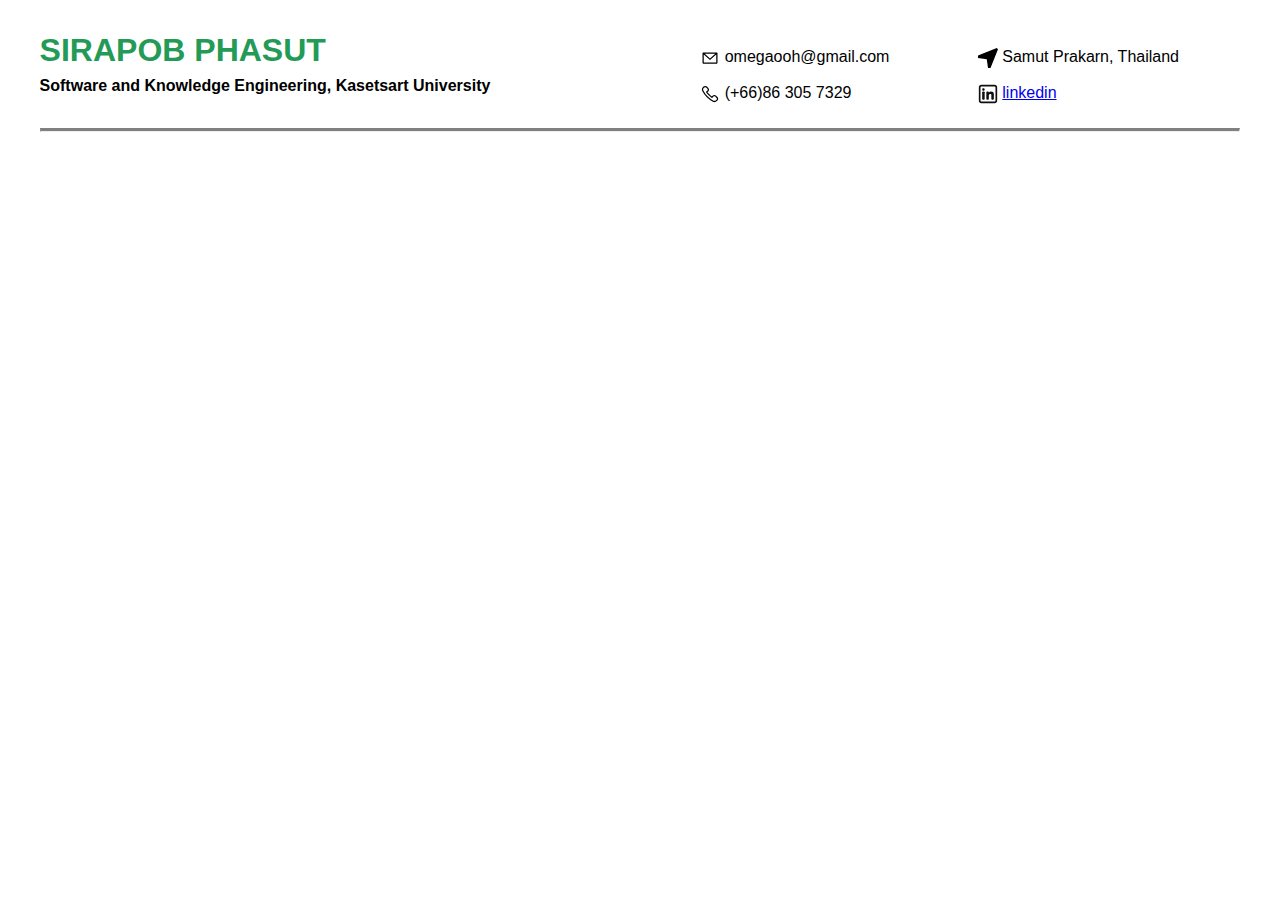
==== resume.html @ 2d1a5901 "init html and add header" ====
<!DOCTYPE html>
<link rel="stylesheet" href="style.css">
<div class="frame">
    <div class="grid-2c">
        <div class="grid-content">
            <h1>SIRAPOB PHASUT</h1>
            <h2>Software and Knowledge Engineering, Kasetsart University</h2>
        </div>
        <div class="grid-2c">
            <div>
                <p>
                    <img src="email.svg" style="vertical-align:middle">
                    <span>omegaooh@gmail.com</span>
                </p>
                <p>
                    <img src="tel.svg" style="vertical-align:middle">
                    <span>(+66)86 305 7329</span>
                </p>
            </div>
            <div>
                <p>
                    <img src="location-pin.svg" style="vertical-align:middle">
                    <span>Samut Prakarn, Thailand</span>
                </p>
                <p>
                    <img src="linkedin.svg" style="vertical-align:middle">
                    <a href="https://www.linkedin.com/in/sirapob-phasut-ba5649323/">linkedin</a>
                </p>
            </div>
        </div>
    </div>
    <hr class="solid">

</div>
---- style.css ----
@page {
    size: 7in 9.25in;
    margin: 27mm 16mm 27mm 16mm;
}

div.frame {
    margin: 2.5%;
    font-family: Helvetica;
}

div.grid-2c {
    display: grid;
    column-gap: 5%;
    grid-template-columns: auto auto;
    align-items: start;
}

h1 {
    text-align: left;
    color: rgba(35, 155, 86);
    margin:0;
}

h2 {
    text-align: left;
    font-size: medium;
    margin-top: 0.5rem;
}

hr.solid {
    border-top: 3px solid;
}
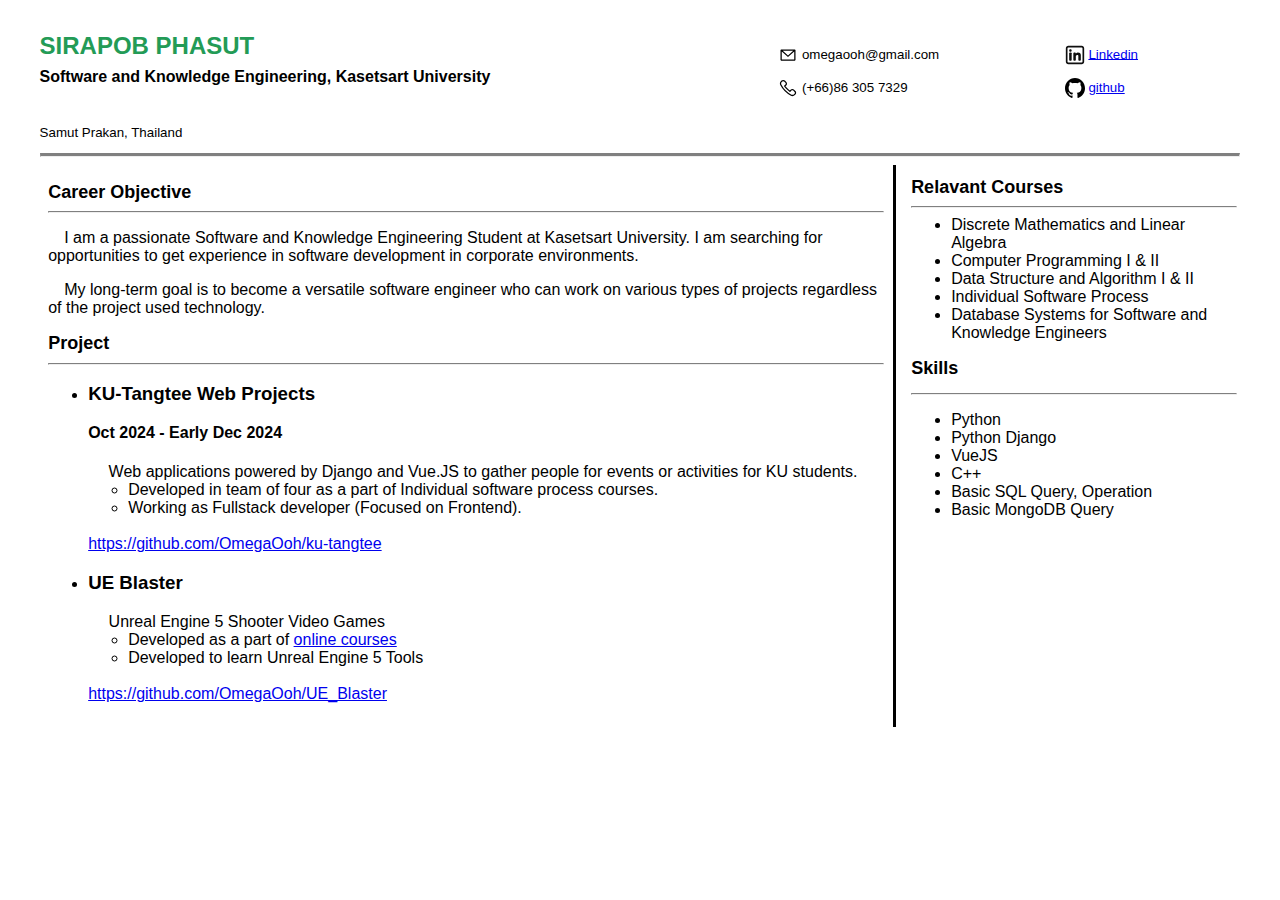
==== commit 95b89960: "Add more detail and github link" ====
--- a/resume.html
+++ b/resume.html
@@ -3,32 +3,105 @@
 <div class="frame">
     <div class="grid-2c">
         <div class="grid-content">
-            <h1>SIRAPOB PHASUT</h1>
-            <h2>Software and Knowledge Engineering, Kasetsart University</h2>
+            <h1 class="name">SIRAPOB PHASUT</h1>
+            <h2 class="det">Software and Knowledge Engineering, Kasetsart University</h2>
         </div>
         <div class="grid-2c">
             <div>
-                <p>
+                <p class="contact">
                     <img src="email.svg" style="vertical-align:middle">
                     <span>omegaooh@gmail.com</span>
                 </p>
-                <p>
+                <p class="contact">
                     <img src="tel.svg" style="vertical-align:middle">
                     <span>(+66)86 305 7329</span>
                 </p>
             </div>
             <div>
+                <p class="contact">
+                    <img src="linkedin.svg" style="vertical-align:middle">
+                    <a href="https://www.linkedin.com/in/sirapob-phasut-ba5649323/">Linkedin</a>
+                </p>
+                <p class="contact">
+                    <img src="github.svg" style="vertical-align:middle">
+                    <a href="https://github.com/OmegaOoh/">github</a>
+                </p>
+            </div>
+            
+        </div>
+    </div>
+    <p class="contact">Samut Prakan, Thailand</p>
+    <hr class="solid">
+    <div class="grid-2ca">
+        <div class="grid-al">
+            <div>
+                <h2 style="margin-bottom: 1%">Career Objective</h2>
+                <hr class="solid_l">
+                <p> &emsp;I am a passionate Software and Knowledge Engineering Student at Kasetsart University.
+                    I am searching for opportunities to get experience in software development in corporate environments.
+                </p>
+                &emsp;My long-term goal is to become a versatile software engineer who can work on various types of projects regardless of the project used technology.
                 <p>
-                    <img src="location-pin.svg" style="vertical-align:middle">
-                    <span>Samut Prakarn, Thailand</span>
+
                 </p>
-                <p>
-                    <img src="linkedin.svg" style="vertical-align:middle">
-                    <a href="https://www.linkedin.com/in/sirapob-phasut-ba5649323/">linkedin</a>
-                </p>
+            </div>
+            <div>
+                <h2 style="margin-bottom: 1%">Project</h2>
+                <hr class="solid_l">
+                <ul>
+                    <li><h3>KU-Tangtee Web Projects</h3>
+                        <h4 style="margin-top:0px;">Oct 2024 - Early Dec 2024</h4>
+                        &emsp; Web applications powered by Django and Vue.JS to gather people for events or activities for KU students.<br>
+                        <ul>
+                            <li>Developed in team of four as a part of Individual software process courses.</li>
+                            <li>Working as Fullstack developer (Focused on Frontend).</li>
+                        </ul>
+                        <br>
+                        <a style="margin-top: 20px;" href="https://github.com/OmegaOoh/ku-tangtee">
+                            https://github.com/OmegaOoh/ku-tangtee
+                        </a>
+                    </li>
+                    <li><h3>UE Blaster</h3>
+                        &emsp; Unreal Engine 5 Shooter Video Games<br>
+                        <ul>
+                            <li>Developed as a part of <a href="https://www.udemy.com/course/unreal-engine-5-cpp-multiplayer-shooter/">online courses</a></li>
+                            <li>Developed to learn Unreal Engine 5 Tools</li>
+                        </ul>
+                        <br>
+                        <a style="margin-top: 20px;" href="https://github.com/OmegaOoh/UE_Blaster">
+                            https://github.com/OmegaOoh/UE_Blaster
+                        </a>
+                    </li>
+
+                </ul>
+            </div>
+            
+        </div>
+        <div class="grid-ar">
+            <div>
+                <h2 style="margin-bottom: 0px">Relavant Courses</h2>
+                <hr class="solid_l">
+                <ul style="margin-top:0px">
+                    <li>Discrete Mathematics and Linear Algebra</li>
+                    <li>Computer Programming I & II</li>
+                    <li>Data Structure and Algorithm I & II</li>
+                    <li>Individual Software Process</li>
+                    <li>Database Systems for Software and </li> Knowledge Engineers</li>
+                </ul>
+            </div>
+            <div>
+                <h2>Skills</h2>
+                <hr class="solid_l">
+                <ul>
+                    <li>Python</li>
+                    <li>Python Django</li>
+                    <li>VueJS</li>
+                    <li>C++</li>
+                    <li>Basic SQL Query, Operation</li>
+                    <li>Basic MongoDB Query</li>
+                </ul>
             </div>
         </div>
     </div>
-    <hr class="solid">
-
+    
 </div>
--- a/style.css
+++ b/style.css
@@ -1,8 +1,3 @@
-@page {
-    size: 7in 9.25in;
-    margin: 27mm 16mm 27mm 16mm;
-}
-
 div.frame {
     margin: 2.5%;
     font-family: Helvetica;
@@ -15,18 +10,49 @@
     align-items: start;
 }
 
-h1 {
+div.grid-2ca {
+    display: grid;
+    column-gap: 1%;
+    grid-template-areas: 'left left right right';
+    align-items: start;
+    
+}
+
+.grid-al {
+    padding: 1%;
+    grid-area:left;
+    border-right: 3px solid
+}
+.grid-ar {
+    padding: 1%;
+    grid-area:right;
+}
+
+h1.name {
     text-align: left;
     color: rgba(35, 155, 86);
-    margin:0;
+    font-size:x-large;
+    margin: 0px;
 }
 
-h2 {
+h2.det {
     text-align: left;
     font-size: medium;
     margin-top: 0.5rem;
+}
+h2 {
+    text-align: left;
+    font-size:large;
+    margin-top: 0.5rem;
+}
+
+.contact {
+    font-size:smaller
 }
 
 hr.solid {
     border-top: 3px solid;
 }
+hr.solid_l {
+    border-top: 1px solid;
+}
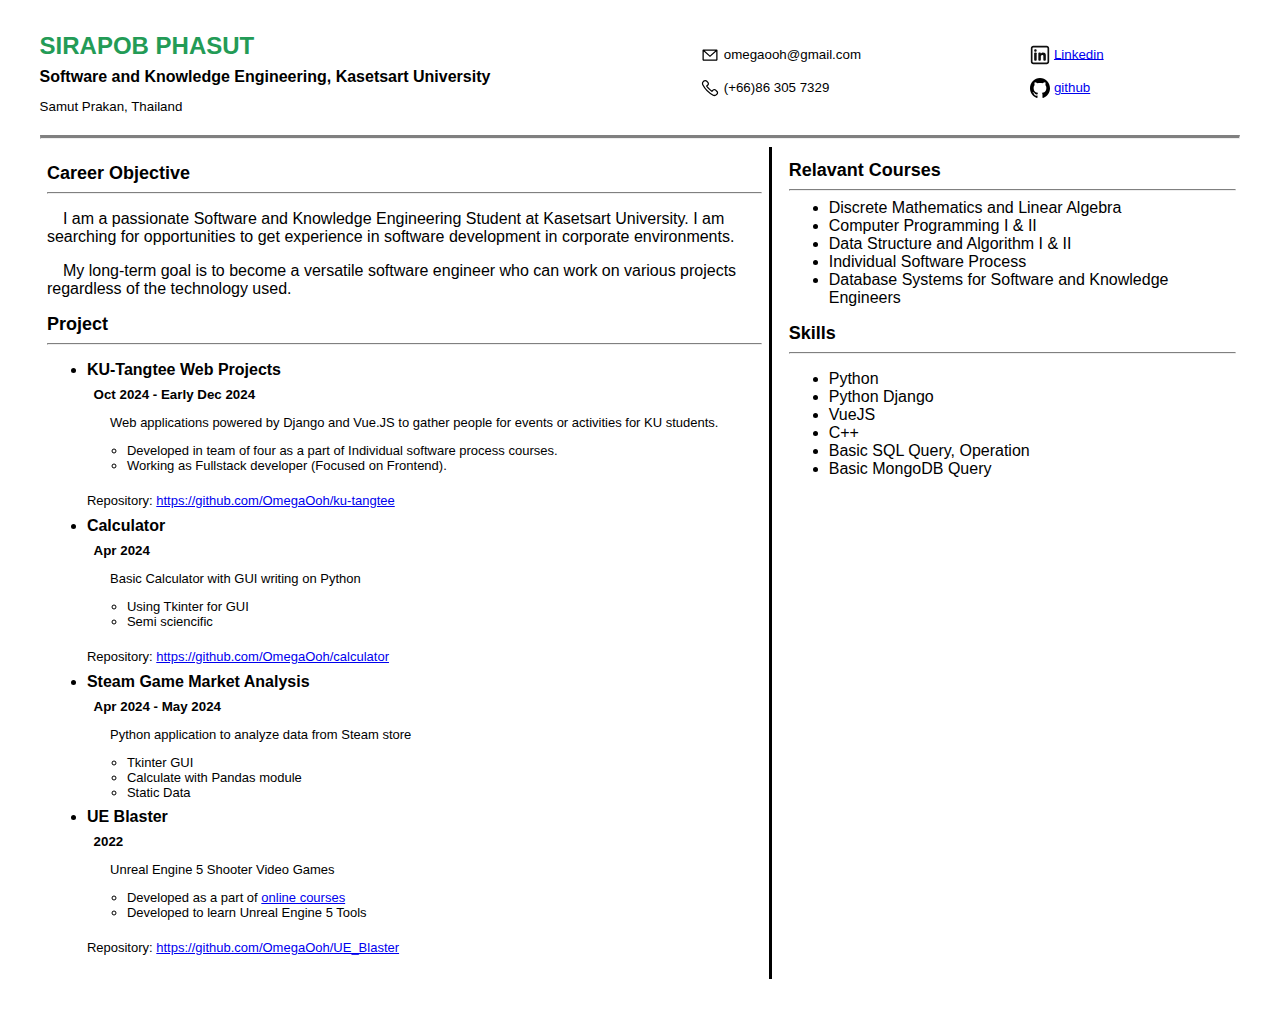
==== commit ffe2586e: "update html, more project, style" ====
--- a/resume.html
+++ b/resume.html
@@ -5,6 +5,7 @@
         <div class="grid-content">
             <h1 class="name">SIRAPOB PHASUT</h1>
             <h2 class="det">Software and Knowledge Engineering, Kasetsart University</h2>
+            <p class="contact">Samut Prakan, Thailand</p>
         </div>
         <div class="grid-2c">
             <div>
@@ -30,7 +31,7 @@
             
         </div>
     </div>
-    <p class="contact">Samut Prakan, Thailand</p>
+    
     <hr class="solid">
     <div class="grid-2ca">
         <div class="grid-al">
@@ -40,7 +41,7 @@
                 <p> &emsp;I am a passionate Software and Knowledge Engineering Student at Kasetsart University.
                     I am searching for opportunities to get experience in software development in corporate environments.
                 </p>
-                &emsp;My long-term goal is to become a versatile software engineer who can work on various types of projects regardless of the project used technology.
+                &emsp;My long-term goal is to become a versatile software engineer who can work on various projects regardless of the technology used.
                 <p>
 
                 </p>
@@ -49,28 +50,60 @@
                 <h2 style="margin-bottom: 1%">Project</h2>
                 <hr class="solid_l">
                 <ul>
-                    <li><h3>KU-Tangtee Web Projects</h3>
-                        <h4 style="margin-top:0px;">Oct 2024 - Early Dec 2024</h4>
-                        &emsp; Web applications powered by Django and Vue.JS to gather people for events or activities for KU students.<br>
-                        <ul>
+                    <li>
+                        <h3>KU-Tangtee Web Projects</h3>
+                        <p class="time-range">Oct 2024 - Early Dec 2024</p>
+                        <p class="pr-detail" class="pr-detail">&emsp; Web applications powered by Django and Vue.JS to gather people for events or activities for KU students.</p>
+                        <ul class="pr-detail">
                             <li>Developed in team of four as a part of Individual software process courses.</li>
                             <li>Working as Fullstack developer (Focused on Frontend).</li>
                         </ul>
                         <br>
-                        <a style="margin-top: 20px;" href="https://github.com/OmegaOoh/ku-tangtee">
-                            https://github.com/OmegaOoh/ku-tangtee
-                        </a>
+                        <span class="pr-detail">Repository:
+                            <a href="https://github.com/OmegaOoh/ku-tangtee">
+                                https://github.com/OmegaOoh/ku-tangtee
+                            </a>
+                        </span>
                     </li>
-                    <li><h3>UE Blaster</h3>
-                        &emsp; Unreal Engine 5 Shooter Video Games<br>
-                        <ul>
+                    <li>
+                        <h3>Calculator</h3>
+                        <p class="time-range">Apr 2024</p>
+                        <p class="pr-detail">&emsp; Basic Calculator with GUI writing on Python</p>
+                        <ul class="pr-detail">
+                            <li>Using Tkinter for GUI</li>
+                            <li>Semi sciencific</li>
+                        </ul>
+                        <br>
+                        <span class="pr-detail">Repository:
+                            <a href="https://github.com/OmegaOoh/calculator">
+                                https://github.com/OmegaOoh/calculator
+                            </a>
+                        </span>
+                    </li>
+                    <li>
+                        <h3>Steam Game Market Analysis</h3>
+                        <p class="time-range">Apr 2024 - May 2024</p>
+                        <p class="pr-detail">&emsp; Python application to analyze data from Steam store</p>
+                        <ul class="pr-detail">
+                            <li class>Tkinter GUI</li>
+                            <li>Calculate with Pandas module</li>
+                            <li>Static Data</li>
+                        </ul>
+                    </li>
+                    <li>
+                        <h3>UE Blaster</h3>
+                        <p class="time-range">2022</p>
+                        <p class="pr-detail">&emsp; Unreal Engine 5 Shooter Video Games</p>
+                        <ul class="pr-detail">
                             <li>Developed as a part of <a href="https://www.udemy.com/course/unreal-engine-5-cpp-multiplayer-shooter/">online courses</a></li>
                             <li>Developed to learn Unreal Engine 5 Tools</li>
                         </ul>
                         <br>
-                        <a style="margin-top: 20px;" href="https://github.com/OmegaOoh/UE_Blaster">
-                            https://github.com/OmegaOoh/UE_Blaster
-                        </a>
+                        <span class="pr-detail">Repository:
+                            <a href="https://github.com/OmegaOoh/UE_Blaster">
+                                https://github.com/OmegaOoh/UE_Blaster
+                            </a>
+                        </span>
                     </li>
 
                 </ul>
@@ -86,7 +119,7 @@
                     <li>Computer Programming I & II</li>
                     <li>Data Structure and Algorithm I & II</li>
                     <li>Individual Software Process</li>
-                    <li>Database Systems for Software and </li> Knowledge Engineers</li>
+                    <li>Database Systems for Software and Knowledge Engineers</li>
                 </ul>
             </div>
             <div>
--- a/style.css
+++ b/style.css
@@ -6,7 +6,7 @@
 div.grid-2c {
     display: grid;
     column-gap: 5%;
-    grid-template-columns: auto auto;
+    grid-template-columns: 50% 50%;
     align-items: start;
 }
 
@@ -44,6 +44,29 @@
     text-align: left;
     font-size:large;
     margin-top: 0.5rem;
+    margin-bottom: 0.5rem;
+}
+
+h3 {
+    font-size: medium;
+    margin-top: 0.5rem;
+    margin-bottom: 0.5rem;
+}
+
+.time-range {
+    font-size:smaller;
+    font-weight: bold;
+    margin-top: 0.25rem;
+    margin-bottom: 0.05rem;
+    padding-left: 0.5em;
+}
+
+.pr-detail {
+    font-size: small;
+}
+
+p.pr-detail {
+    margin-left: 0.5em
 }
 
 .contact {
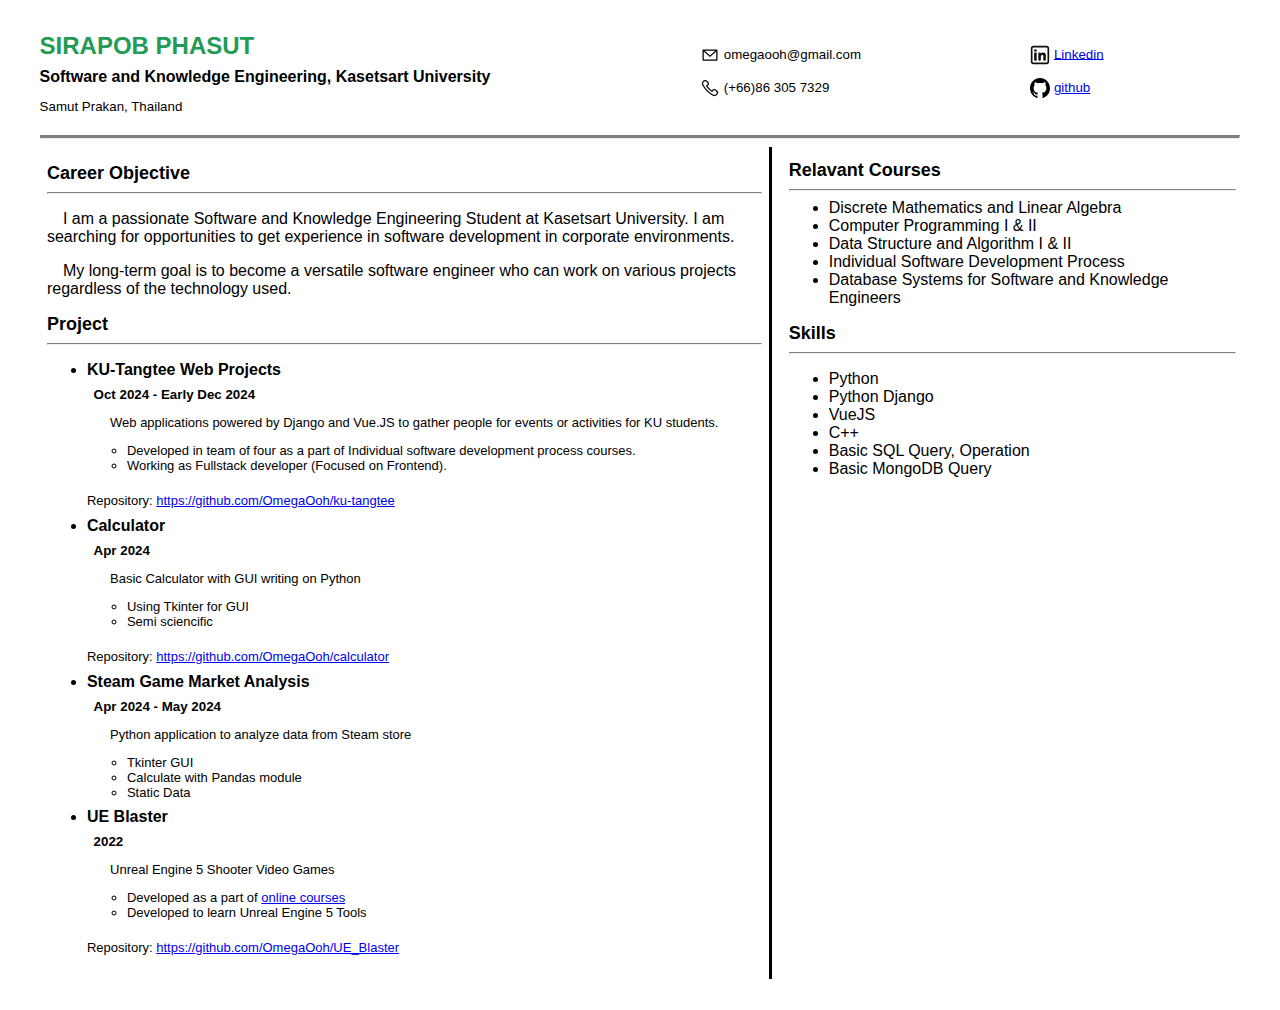
==== commit f3088637: "Correction of Course name" ====
--- a/resume.html
+++ b/resume.html
@@ -55,7 +55,7 @@
                         <p class="time-range">Oct 2024 - Early Dec 2024</p>
                         <p class="pr-detail" class="pr-detail">&emsp; Web applications powered by Django and Vue.JS to gather people for events or activities for KU students.</p>
                         <ul class="pr-detail">
-                            <li>Developed in team of four as a part of Individual software process courses.</li>
+                            <li>Developed in team of four as a part of Individual software development process courses.</li>
                             <li>Working as Fullstack developer (Focused on Frontend).</li>
                         </ul>
                         <br>
@@ -118,7 +118,7 @@
                     <li>Discrete Mathematics and Linear Algebra</li>
                     <li>Computer Programming I & II</li>
                     <li>Data Structure and Algorithm I & II</li>
-                    <li>Individual Software Process</li>
+                    <li>Individual Software Development Process</li>
                     <li>Database Systems for Software and Knowledge Engineers</li>
                 </ul>
             </div>
